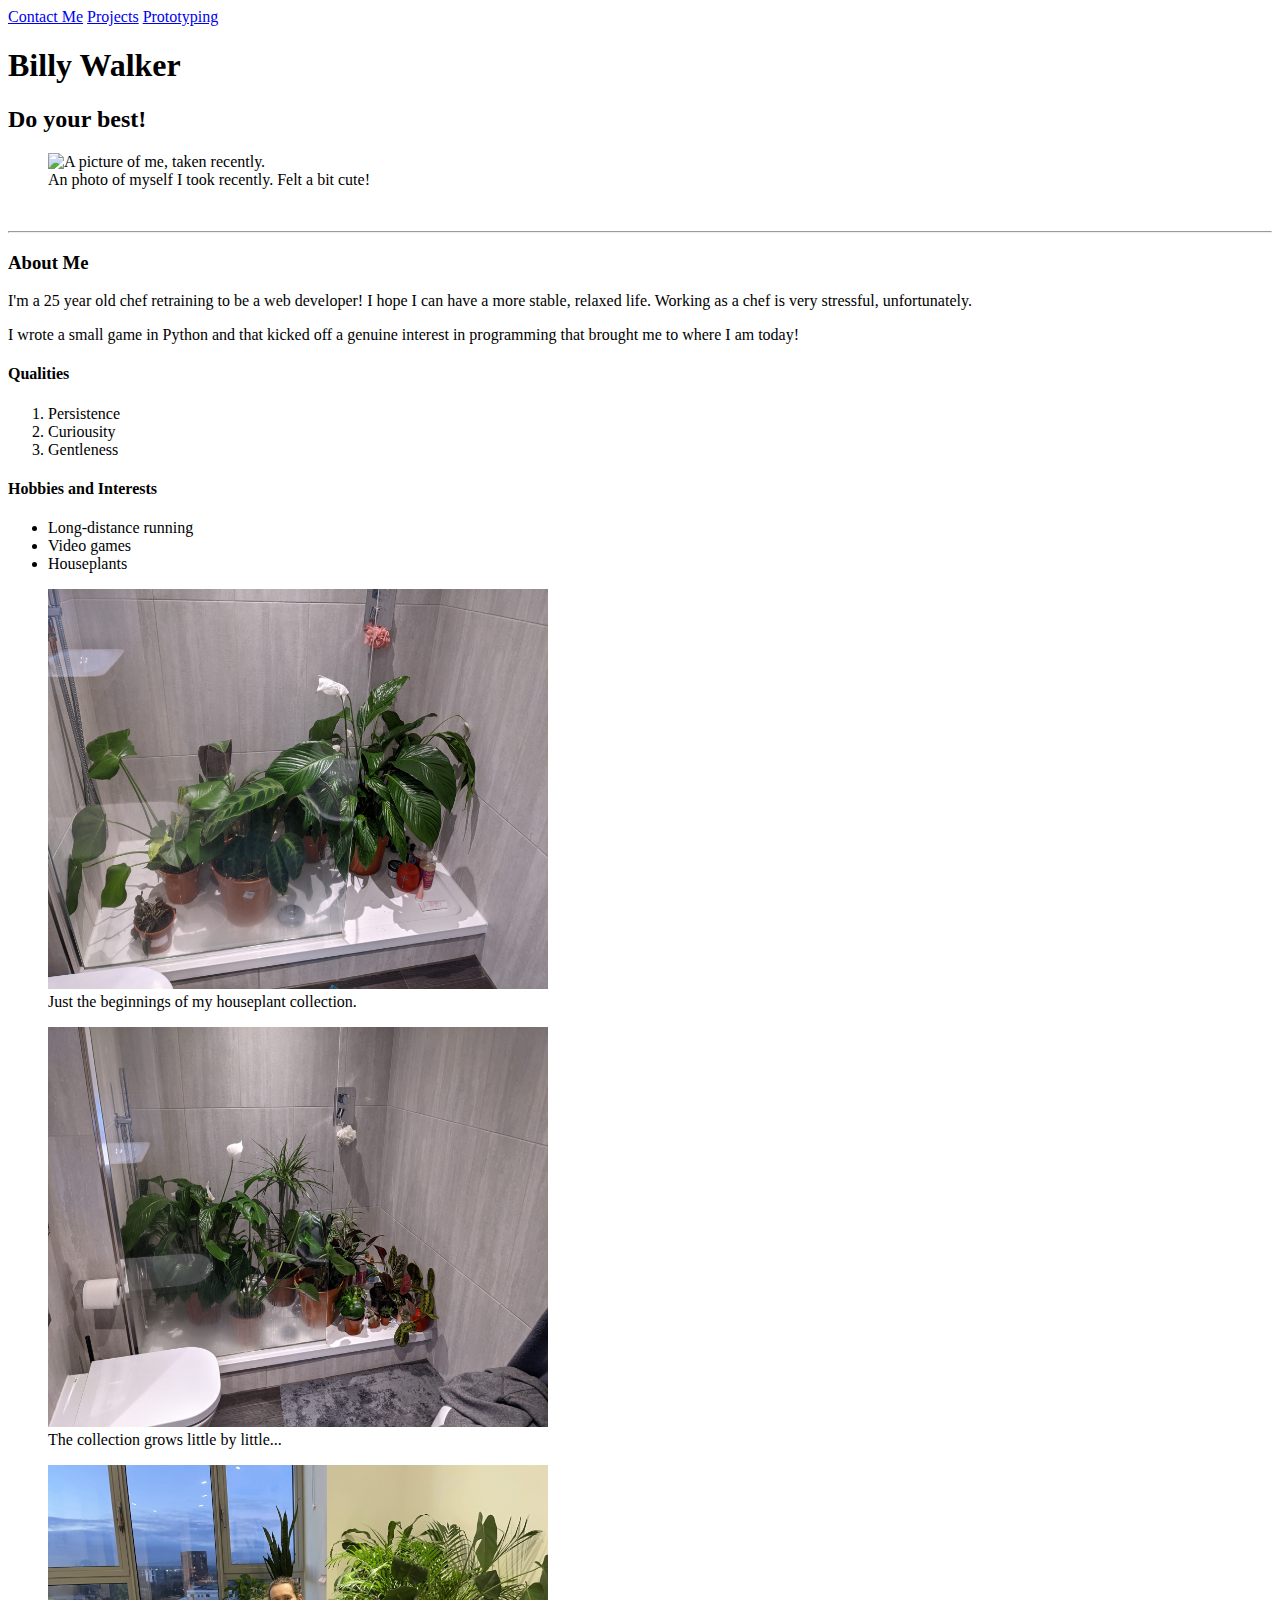
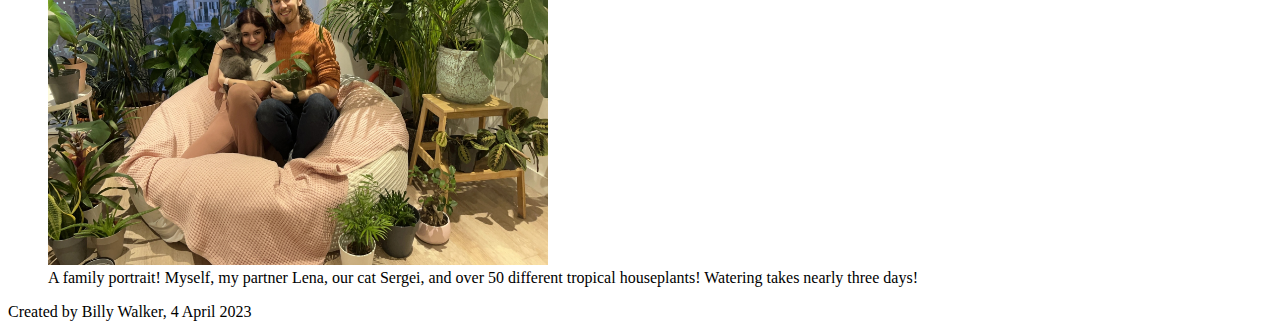
==== index.html @ 2a7f0ca6 "Further prototyping" ====
<!DOCTYPE html>
<html lang="en">
    <!--This is just a basic landing page. Hello there!-->
<head>
    <title>Billy Walker</title>
    <meta charset="UTF-8">
    <meta name="description" content="Billy Walker's portfolio page">
    <meta name="keywords" content="Web Developer, JavaScript, HTML, CSS">
    <meta name="author" content="Billy Walker">
    <meta name="viewport" content="width=device-width, intial-scale=1.0">
    <!--Comment for myself, really. This last line should be included on every site
    for readability across all devices. Basically, this adjusts the viewport
    to match whatever screen size the browser encounters.-->
</head>
<body>
    <header>
        <a href="./pages/contact.html">Contact Me</a>
        <a href="./pages/projects.html">Projects</a>
        <a href="./pages/prototyping.html">Prototyping</a>
        <h1>Billy Walker</h1>
        <h2>Do your best!</h2>
        <figure>
            <img src="./images/me.jpg" alt="A picture of me, taken recently." height="400" width="300">
            <br/>
            <figcaption>
                An photo of myself I took recently. Felt a bit cute!
            </figcaption>
        </figure>
    </header>
    <br />
    <hr />
    <main>
        <h3>About Me</h3>
            <p>I'm a 25 year old chef retraining to be a web developer!
             I hope I can have a more stable, relaxed life. Working as a chef
            is very stressful, unfortunately.</p>
            <p>I wrote a small game in Python and that kicked off a 
            genuine interest in programming that 
            brought me to where I am today!</p>
        <h4>Qualities</h4>
        <ol>
            <li>Persistence</li>
            <li>Curiousity</li>
            <li>Gentleness</li>
        </ol>
        <h4>Hobbies and Interests</h4>
        <ul>
            <li>Long-distance running</li>
            <li>Video games</li>
            <li>Houseplants</li>
        </ul>

        <figure>
            <img src="./images/plants1.jpg" alt="A small collection of houseplants in a shower, ready to be watered" height="400" width="500">
            <br />
            <figcaption>
                Just the beginnings of my houseplant collection.
            </figcaption>
        </figure>

        <figure>
            <img src="./images/plants2.jpg" alt="A larger collection of houseplants in a shower, also ready to be watered" height="400" width="500">
            <br />
            <figcaption>
                The collection grows little by little...
            </figcaption>
        </figure>

        <figure>
            <img src="./images/plants3.jpg" alt="Two people sit in a room, surrounded by dozens of tropical houseplants. A woman holds a cat, a man holds a plant" height="400" width="500">
            <br />
            <figcaption>
                A family portrait! Myself, my partner Lena, our cat Sergei, and over 50 different tropical houseplants! Watering takes nearly three days!
            </figcaption>
        </figure>
    </main>
    <footer>Created by Billy Walker, 4 April 2023</footer>
</body>
</html>
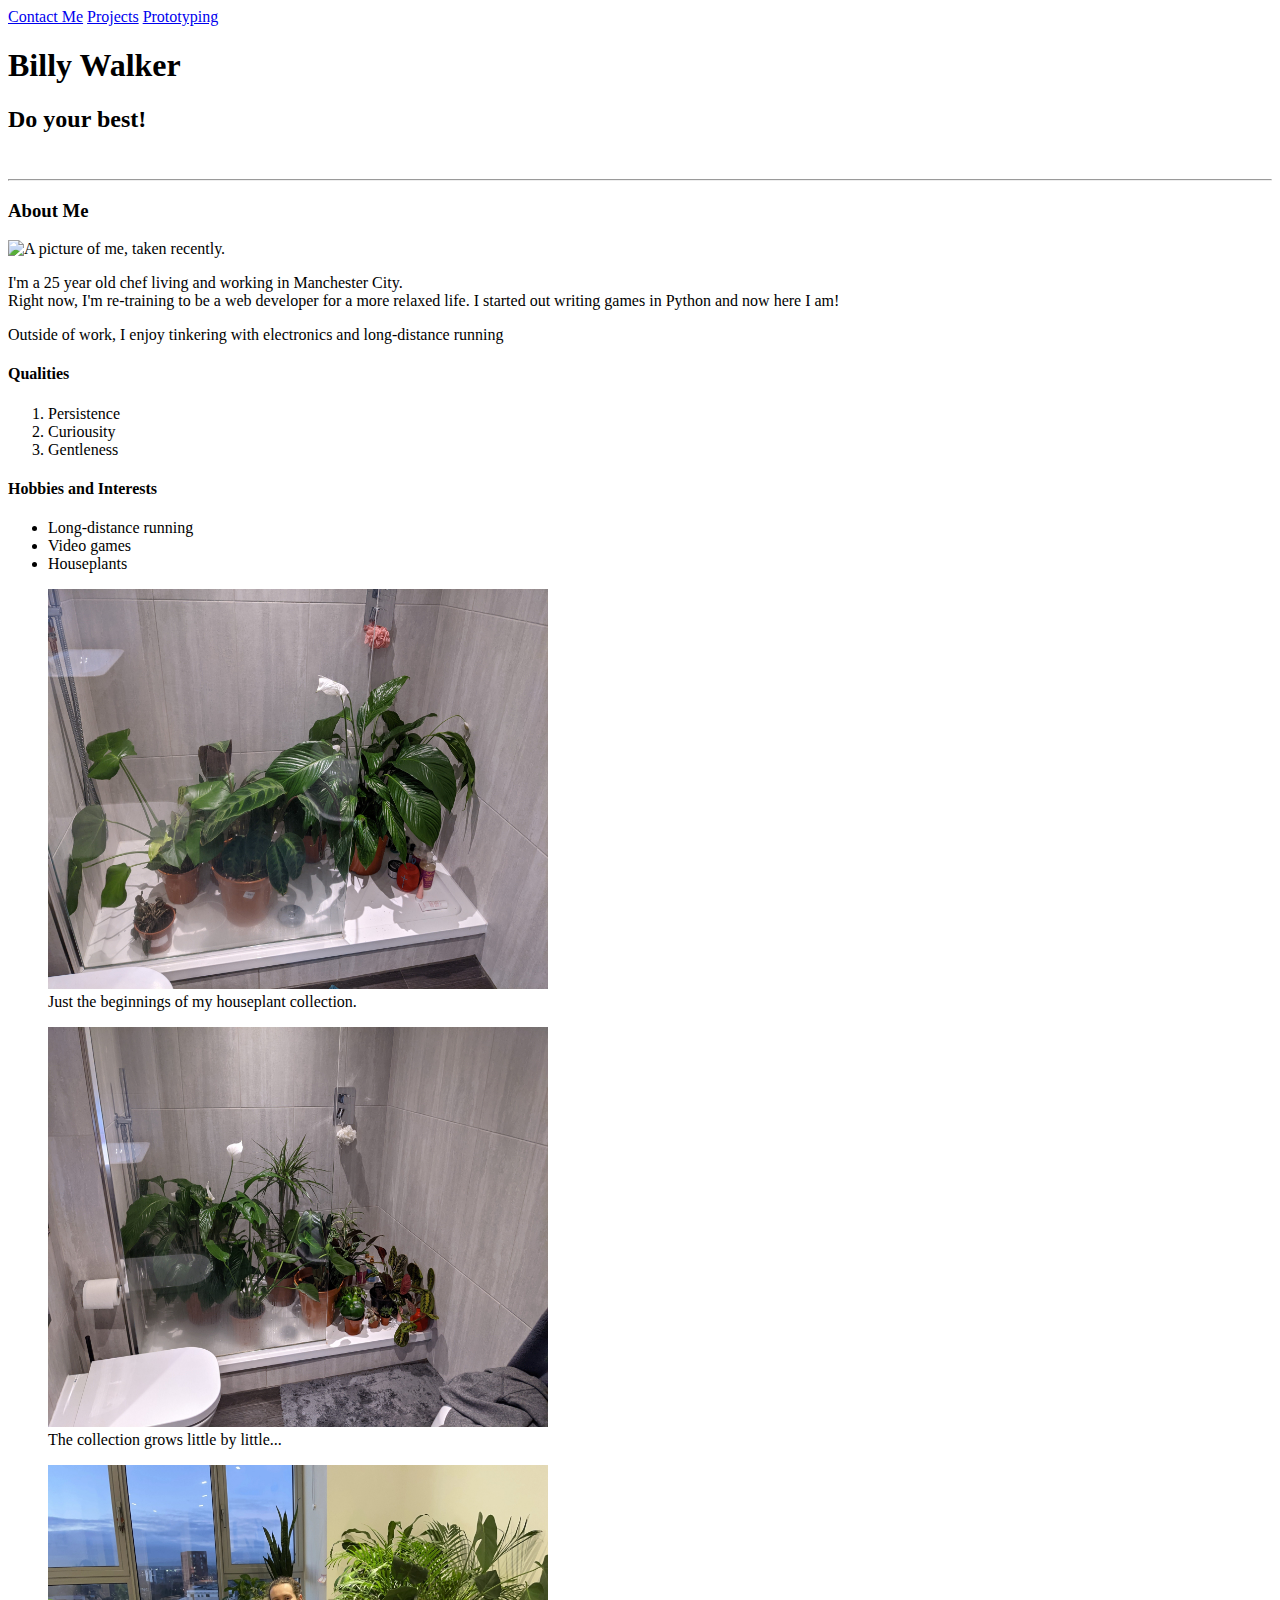
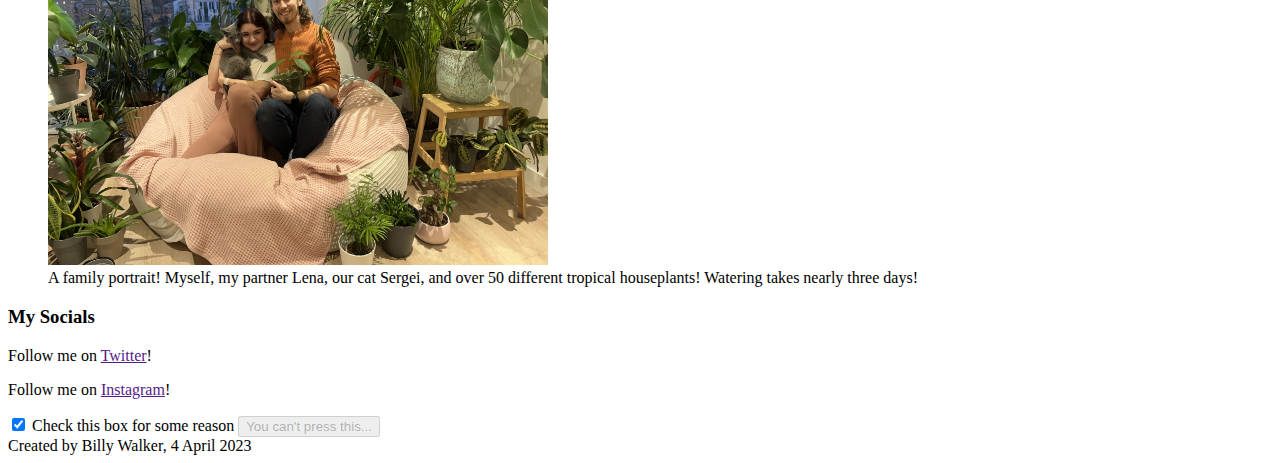
==== commit 203b0ae9: "Returning project to base state" ====
--- a/index.html
+++ b/index.html
@@ -1,6 +1,5 @@
 <!DOCTYPE html>
 <html lang="en">
-    <!--This is just a basic landing page. Hello there!-->
 <head>
     <title>Billy Walker</title>
     <meta charset="UTF-8">
@@ -8,9 +7,7 @@
     <meta name="keywords" content="Web Developer, JavaScript, HTML, CSS">
     <meta name="author" content="Billy Walker">
     <meta name="viewport" content="width=device-width, intial-scale=1.0">
-    <!--Comment for myself, really. This last line should be included on every site
-    for readability across all devices. Basically, this adjusts the viewport
-    to match whatever screen size the browser encounters.-->
+    <link rel="stylesheet" type="text/css" href="styles.css">
 </head>
 <body>
     <header>
@@ -19,25 +16,22 @@
         <a href="./pages/prototyping.html">Prototyping</a>
         <h1>Billy Walker</h1>
         <h2>Do your best!</h2>
-        <figure>
-            <img src="./images/me.jpg" alt="A picture of me, taken recently." height="400" width="300">
-            <br/>
-            <figcaption>
-                An photo of myself I took recently. Felt a bit cute!
-            </figcaption>
-        </figure>
     </header>
     <br />
     <hr />
     <main>
-        <h3>About Me</h3>
-            <p>I'm a 25 year old chef retraining to be a web developer!
-             I hope I can have a more stable, relaxed life. Working as a chef
-            is very stressful, unfortunately.</p>
-            <p>I wrote a small game in Python and that kicked off a 
-            genuine interest in programming that 
-            brought me to where I am today!</p>
-        <h4>Qualities</h4>
+        <div id="about-me">
+            <h3>About Me</h3>
+            <img class="profile-pic" src="./images/me.jpg" alt="A picture of me, taken recently." height="400" width="300">
+            <p>I'm a 25 year old chef living and working in Manchester City.
+            <br>Right now, I'm re-training to be a web developer for a more relaxed life.
+                I started out writing games in Python and now here I am!</p>
+            <div>
+                <p>Outside of work, I enjoy tinkering with electronics and long-distance running</p>
+            </div>
+            
+        </div>
+        <h4 id="Qualities">Qualities</h4>
         <ol>
             <li>Persistence</li>
             <li>Curiousity</li>
@@ -73,6 +67,19 @@
                 A family portrait! Myself, my partner Lena, our cat Sergei, and over 50 different tropical houseplants! Watering takes nearly three days!
             </figcaption>
         </figure>
+        <div id="“socials”">
+            <h3>My Socials</h3>
+            <!-- /* These links are just a demo, so i've left the href blank. */ -->
+            <p>Follow me on <a href="">Twitter</a>!</p>
+            <p>Follow me on <a href="">Instagram</a>!</p>
+            <!-- /* The below are form elements, we will get to those later on so don't worry
+            about these just yet, we just need them for demo purposes */ -->
+            <input type="checkbox" id="box" name="test-checkbox" checked />
+            <label for="test-checkbox">Check this box for some reason</label>
+            <!-- /*The button below is just a demo, so it doesn't do anything, we will add the
+            disabled attribute though, more on that below...*/ -->
+            <button disabled>You can't press this...</button>
+          </div>
     </main>
     <footer>Created by Billy Walker, 4 April 2023</footer>
 </body>
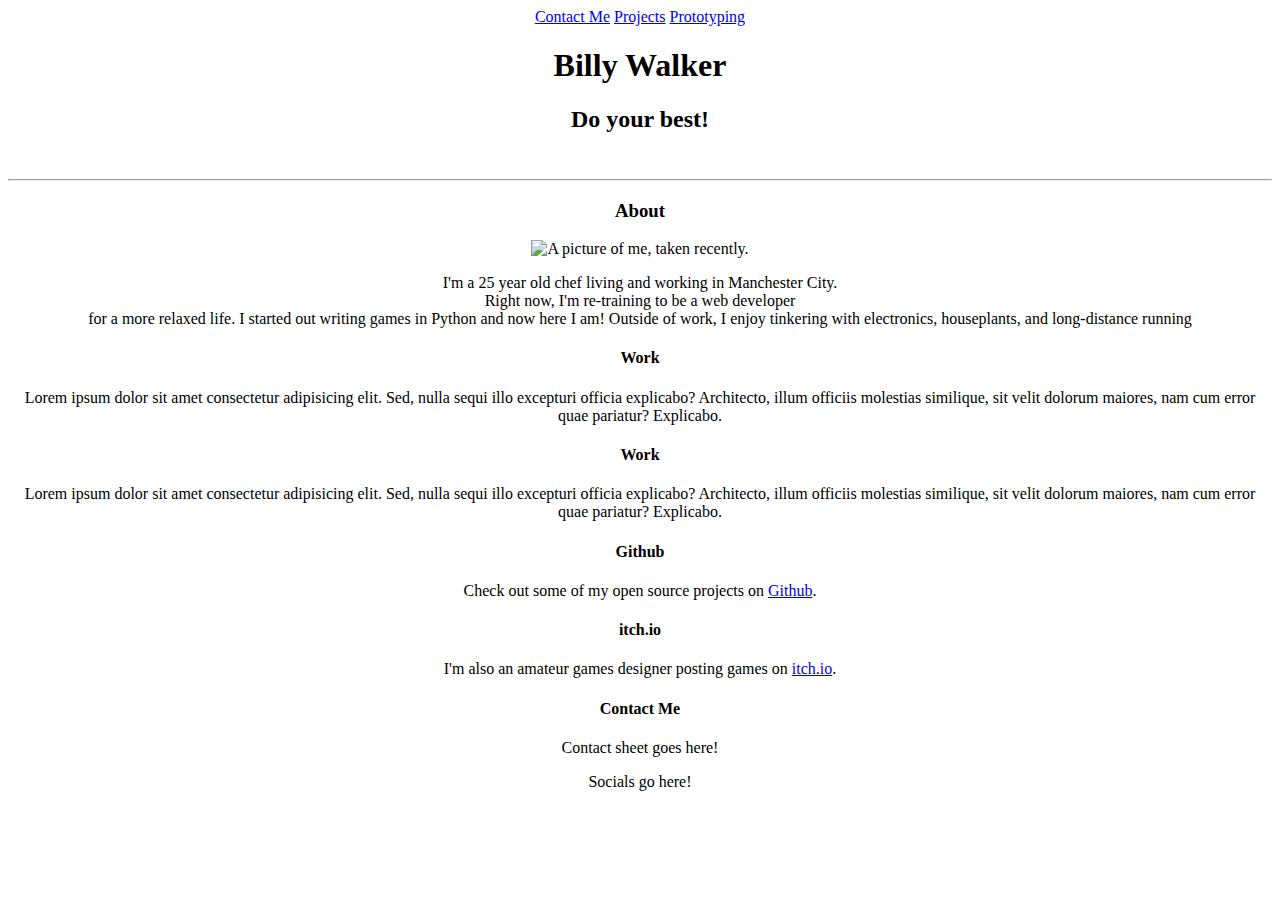
==== commit ee42dc19: "Added basic text and layout" ====
--- a/index.html
+++ b/index.html
@@ -8,12 +8,15 @@
     <meta name="author" content="Billy Walker">
     <meta name="viewport" content="width=device-width, intial-scale=1.0">
     <link rel="stylesheet" type="text/css" href="styles.css">
+    <!--todo: full scale header-->
 </head>
 <body>
+    <!--todo: color palettes-->
     <header>
         <a href="./pages/contact.html">Contact Me</a>
         <a href="./pages/projects.html">Projects</a>
         <a href="./pages/prototyping.html">Prototyping</a>
+        <!--todo: fix these to jump to locations on page. I remember how to do this, don't I?-->
         <h1>Billy Walker</h1>
         <h2>Do your best!</h2>
     </header>
@@ -21,66 +24,27 @@
     <hr />
     <main>
         <div id="about-me">
-            <h3>About Me</h3>
+            <h3>About</h3>
             <img class="profile-pic" src="./images/me.jpg" alt="A picture of me, taken recently." height="400" width="300">
             <p>I'm a 25 year old chef living and working in Manchester City.
-            <br>Right now, I'm re-training to be a web developer for a more relaxed life.
-                I started out writing games in Python and now here I am!</p>
-            <div>
-                <p>Outside of work, I enjoy tinkering with electronics and long-distance running</p>
-            </div>
-            
+            <br>Right now, I'm re-training to be a web developer <br> for a more relaxed life.
+                I started out writing games in Python and now here I am! Outside of work, 
+                I enjoy tinkering with electronics, houseplants, and long-distance running</p>
         </div>
-        <h4 id="Qualities">Qualities</h4>
-        <ol>
-            <li>Persistence</li>
-            <li>Curiousity</li>
-            <li>Gentleness</li>
-        </ol>
-        <h4>Hobbies and Interests</h4>
-        <ul>
-            <li>Long-distance running</li>
-            <li>Video games</li>
-            <li>Houseplants</li>
-        </ul>
-
-        <figure>
-            <img src="./images/plants1.jpg" alt="A small collection of houseplants in a shower, ready to be watered" height="400" width="500">
-            <br />
-            <figcaption>
-                Just the beginnings of my houseplant collection.
-            </figcaption>
-        </figure>
-
-        <figure>
-            <img src="./images/plants2.jpg" alt="A larger collection of houseplants in a shower, also ready to be watered" height="400" width="500">
-            <br />
-            <figcaption>
-                The collection grows little by little...
-            </figcaption>
-        </figure>
-
-        <figure>
-            <img src="./images/plants3.jpg" alt="Two people sit in a room, surrounded by dozens of tropical houseplants. A woman holds a cat, a man holds a plant" height="400" width="500">
-            <br />
-            <figcaption>
-                A family portrait! Myself, my partner Lena, our cat Sergei, and over 50 different tropical houseplants! Watering takes nearly three days!
-            </figcaption>
-        </figure>
-        <div id="“socials”">
-            <h3>My Socials</h3>
-            <!-- /* These links are just a demo, so i've left the href blank. */ -->
-            <p>Follow me on <a href="">Twitter</a>!</p>
-            <p>Follow me on <a href="">Instagram</a>!</p>
-            <!-- /* The below are form elements, we will get to those later on so don't worry
-            about these just yet, we just need them for demo purposes */ -->
-            <input type="checkbox" id="box" name="test-checkbox" checked />
-            <label for="test-checkbox">Check this box for some reason</label>
-            <!-- /*The button below is just a demo, so it doesn't do anything, we will add the
-            disabled attribute though, more on that below...*/ -->
-            <button disabled>You can't press this...</button>
-          </div>
+        <h4>Work</h4>
+        <p>Lorem ipsum dolor sit amet consectetur adipisicing elit. Sed, nulla sequi illo excepturi officia explicabo? Architecto, illum officiis molestias similique, sit velit dolorum maiores, nam cum error quae pariatur? Explicabo.</p>
+        <h4>Work</h4>
+        <p>Lorem ipsum dolor sit amet consectetur adipisicing elit. Sed, nulla sequi illo excepturi officia explicabo? Architecto, illum officiis molestias similique, sit velit dolorum maiores, nam cum error quae pariatur? Explicabo.</p>
+        <h4>Github</h4>
+        <p>Check out some of my open source projects on <a href="https://github.com/Korjubzot">Github</a>.</p>
+        <h4>itch.io</h4>
+        <p>I'm also an amateur games designer posting games on <a href="https://korjubzot.itch.io/">itch.io</a>.</p>
+        <h4>Contact Me</h4>
+        <p>Contact sheet goes here!</p>
+        <!--todo contact sheet-->
     </main>
-    <footer>Created by Billy Walker, 4 April 2023</footer>
+    <footer>Socials go here!</footer>
+    <!--todo socials-->
+    <!-- <footer>Created by Billy Walker, 4 April 2023</footer> -->
 </body>
 </html>--- a/styles.css
+++ b/styles.css
@@ -0,0 +1,3 @@
+* {
+    text-align: center;
+}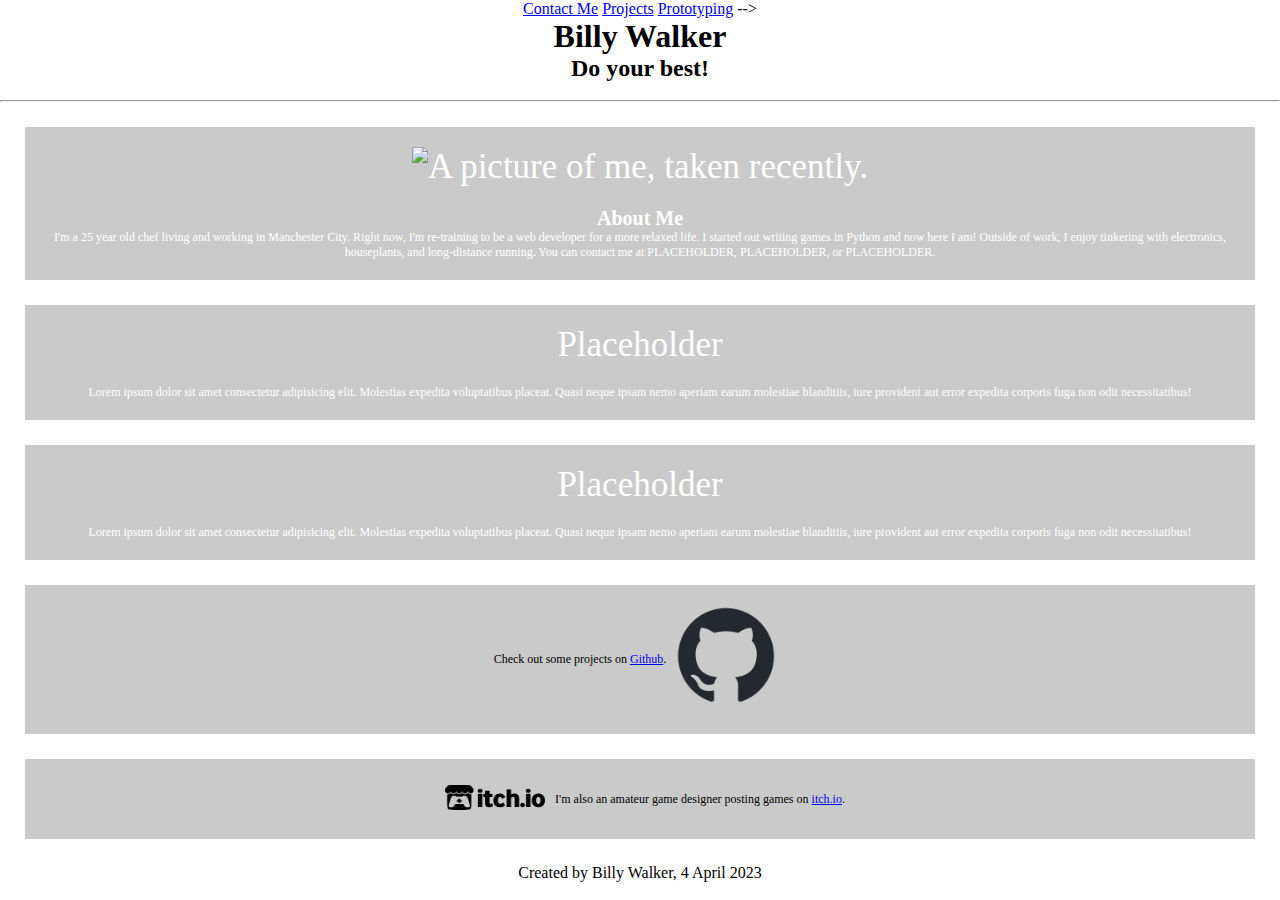
==== commit 29aee312: "Updated stylesheet and Flexbox for mobile layout" ====
--- a/index.html
+++ b/index.html
@@ -11,40 +11,67 @@
     <!--todo: full scale header-->
 </head>
 <body>
-    <!--todo: color palettes-->
+    <!--todo add color palettes-->
     <header>
         <a href="./pages/contact.html">Contact Me</a>
         <a href="./pages/projects.html">Projects</a>
-        <a href="./pages/prototyping.html">Prototyping</a>
+        <a href="./pages/prototyping.html">Prototyping</a> -->
         <!--todo: fix these to jump to locations on page. I remember how to do this, don't I?-->
         <h1>Billy Walker</h1>
         <h2>Do your best!</h2>
     </header>
     <br />
     <hr />
-    <main>
-        <div id="about-me">
-            <h3>About</h3>
-            <img class="profile-pic" src="./images/me.jpg" alt="A picture of me, taken recently." height="400" width="300">
-            <p>I'm a 25 year old chef living and working in Manchester City.
-            <br>Right now, I'm re-training to be a web developer <br> for a more relaxed life.
-                I started out writing games in Python and now here I am! Outside of work, 
-                I enjoy tinkering with electronics, houseplants, and long-distance running</p>
+        <div class="container1">
+            <div class="items-1 item">
+                <img class="profile-pic" src="./images/me.jpg" alt="A picture of me, taken recently." height="200" width="150">
+            </div>
+            <div class="items-2 item">
+                <h2 class="box-headers">About Me</h2>
+                <p class="box-text">
+                    I'm a 25 year old chef living and working in Manchester City.
+                    Right now, I'm re-training to be a web developer for a more relaxed life.
+                    I started out writing games in Python and now here I am! Outside of work, 
+                    I enjoy tinkering with electronics, houseplants, and long-distance running.
+                    You can contact me at PLACEHOLDER, PLACEHOLDER, or PLACEHOLDER.
+                </p>
+            </div>
         </div>
-        <h4>Work</h4>
-        <p>Lorem ipsum dolor sit amet consectetur adipisicing elit. Sed, nulla sequi illo excepturi officia explicabo? Architecto, illum officiis molestias similique, sit velit dolorum maiores, nam cum error quae pariatur? Explicabo.</p>
-        <h4>Work</h4>
-        <p>Lorem ipsum dolor sit amet consectetur adipisicing elit. Sed, nulla sequi illo excepturi officia explicabo? Architecto, illum officiis molestias similique, sit velit dolorum maiores, nam cum error quae pariatur? Explicabo.</p>
-        <h4>Github</h4>
-        <p>Check out some of my open source projects on <a href="https://github.com/Korjubzot">Github</a>.</p>
-        <h4>itch.io</h4>
-        <p>I'm also an amateur games designer posting games on <a href="https://korjubzot.itch.io/">itch.io</a>.</p>
-        <h4>Contact Me</h4>
-        <p>Contact sheet goes here!</p>
+
+        <div class="container1">
+            <div class="items-1 item">Placeholder</div>
+            <div class="items-2 item">
+                <p class="box-text">Lorem ipsum dolor sit amet consectetur adipisicing elit. Molestias expedita voluptatibus placeat. Quasi neque ipsam nemo aperiam earum molestiae blanditiis, iure provident aut error expedita corporis fuga non odit necessitatibus!</p>      
+                </div>
+        </div>
+
+        <div class="container1">
+            <div class="items-1 item">Placeholder</div>
+            <div class="items-2 item">
+                <p class="box-text">Lorem ipsum dolor sit amet consectetur adipisicing elit. Molestias expedita voluptatibus placeat. Quasi neque ipsam nemo aperiam earum molestiae blanditiis, iure provident aut error expedita corporis fuga non odit necessitatibus!</p>      
+                </div>
+        </div>
+
+        <div class="container2">
+            <div class="box-text">
+                <p>Check out some projects on <a href="https://github.com/Korjubzot">Github</a>.</p>
+            </div>
+            <div class="items-2 item">
+                <img src="./images/github-mark.png" alt="The Github Invertocat logo." height="100" width="100">
+            </div>
+        </div>
+
+        <div class="container2">
+            <div class="items-1 item">
+                <img src="./images/itchio-logo-black.png" alt="itch.io logo." height="25" width="100">
+            </div>
+            <div class="box-text">
+                <p>I'm also an amateur game designer posting games on <a href="https://korjubzot.itch.io/">itch.io</a>.</p>
+            </div>
+        </div>        
+
         <!--todo contact sheet-->
-    </main>
-    <footer>Socials go here!</footer>
     <!--todo socials-->
-    <!-- <footer>Created by Billy Walker, 4 April 2023</footer> -->
+    <footer>Created by Billy Walker, 4 April 2023</footer>
 </body>
 </html>--- a/styles.css
+++ b/styles.css
@@ -1,3 +1,52 @@
 * {
+    margin: 0;
+    padding: 0;
+    box-sizing: border-box;
     text-align: center;
-}+}
+
+h1 {
+    text-align: center;
+}
+
+h2 {
+    text-align: center;
+}
+
+.box-headers {
+    font-size: 20px;
+}
+
+.box-text {
+    font-size: 12px;
+}
+
+.container1{
+    background-color: #cacaca;
+    padding: 10px;
+    margin: 25px;
+    display: flex;
+    flex-direction: column;
+    justify-content: center;
+    align-items: center;
+}
+
+.container2{
+    background-color: #cacaca;
+    padding: 10px;
+    margin: 25px;
+    display: flex;
+    flex-direction: row;
+    justify-content: center;
+    align-items: center;
+}
+
+.item {
+    /* background-color: #ff0037; */
+    color:#fff;
+    font-size: 35px;
+    /* padding: 20px; */
+    margin: 10px;
+}
+
+/* todo desktop site */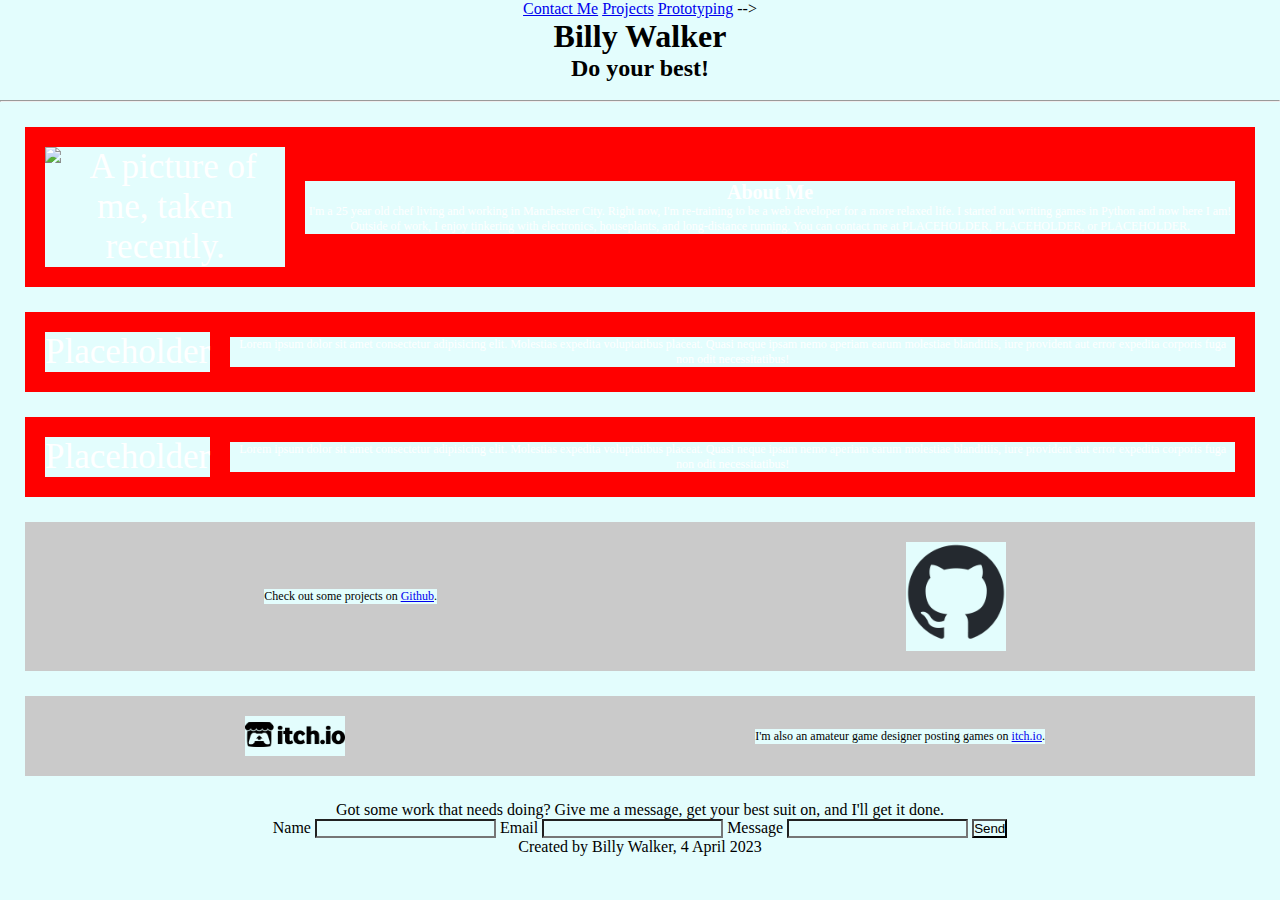
==== commit d13fb428: "Added basic contact sheet" ====
--- a/index.html
+++ b/index.html
@@ -70,7 +70,19 @@
             </div>
         </div>        
 
-        <!--todo contact sheet-->
+        <!--todo contact sheet--> 
+        <div>
+            <p>Got some work that needs doing? Give me a message, get your best suit on, and I'll get it done.</p>
+            <form id="contactSheet">
+                <label id="nameBar" for="name" >Name</label>
+                <input type="text" name="name" maxlength="40">
+                <label id="emailBar" for="email">Email</label>
+                <input type="text" name="email">
+                <label for="content">Message</label>
+                <input id="contentBar" type="text" name="content">
+                <button type="submit">Send</button>
+            </form>
+        </div>
     <!--todo socials-->
     <footer>Created by Billy Walker, 4 April 2023</footer>
 </body>
--- a/styles.css
+++ b/styles.css
@@ -3,6 +3,7 @@
     padding: 0;
     box-sizing: border-box;
     text-align: center;
+    background-color: #E3FDFD;
 }
 
 h1 {
@@ -22,7 +23,7 @@
 }
 
 .container1{
-    background-color: #cacaca;
+    background-color: #A6E3E9;
     padding: 10px;
     margin: 25px;
     display: flex;
@@ -41,12 +42,52 @@
     align-items: center;
 }
 
+/* .contactSheet{
+    background-color: #cacaca;
+    padding: 10px;
+    margin: 25px;
+    display: flex;
+    flex-direction: column-reverse;
+    justify-content: center;
+    align-items: center;
+} */
+
 .item {
-    /* background-color: #ff0037; */
-    color:#fff;
+    /* background-color: #263A29; */
+    /* color:#fff; */
     font-size: 35px;
     /* padding: 20px; */
     margin: 10px;
 }
 
-/* todo desktop site */+/* desktop site */
+
+@media screen and (min-width: 768px) {
+    .container1{
+        background-color: #ff0000;
+        padding: 10px;
+        margin: 25px;
+        display: flex;
+        flex-direction: row;
+        justify-content: center;
+        align-items: center;
+    }
+
+    .container2{
+        background-color: #cacaca;
+        padding: 10px;
+        margin: 25px;
+        display: flex;
+        flex-direction: row;
+        justify-content: space-around;
+        align-items: center;
+    }
+    
+    .item {
+        /* background-color: #ff0037; */
+        color:#fff;
+        font-size: 35px;
+        /* padding: 20px; */
+        margin: 10px;
+    }
+}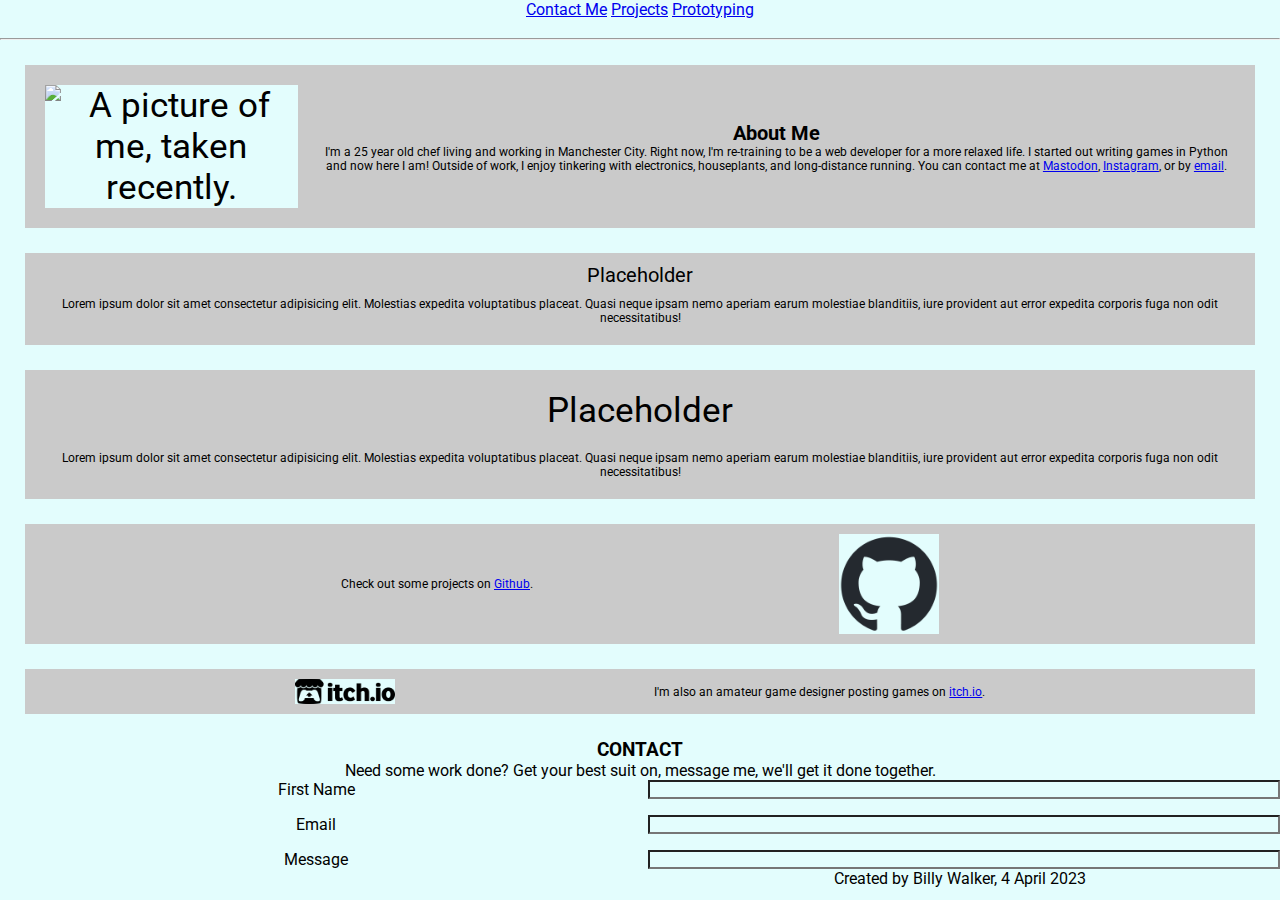
==== commit 1c0b774c: "Updated styling and layout" ====
--- a/index.html
+++ b/index.html
@@ -8,6 +8,10 @@
     <meta name="author" content="Billy Walker">
     <meta name="viewport" content="width=device-width, intial-scale=1.0">
     <link rel="stylesheet" type="text/css" href="styles.css">
+    <script src="https://kit.fontawesome.com/b9e23dda78.js" crossorigin="anonymous"></script>
+    <link rel="preconnect" href="https://fonts.googleapis.com">
+    <link rel="preconnect" href="https://fonts.gstatic.com" crossorigin>
+    <link href="https://fonts.googleapis.com/css2?family=Roboto&display=swap" rel="stylesheet">
     <!--todo: full scale header-->
 </head>
 <body>
@@ -15,14 +19,12 @@
     <header>
         <a href="./pages/contact.html">Contact Me</a>
         <a href="./pages/projects.html">Projects</a>
-        <a href="./pages/prototyping.html">Prototyping</a> -->
-        <!--todo: fix these to jump to locations on page. I remember how to do this, don't I?-->
-        <h1>Billy Walker</h1>
-        <h2>Do your best!</h2>
+        <a href="./pages/prototyping.html">Prototyping</a>
+        <!-- todo: fix these to jump to locations on page. I remember how to do this, don't I? -->
     </header>
     <br />
     <hr />
-        <div class="container1">
+        <div class="container2">
             <div class="items-1 item">
                 <img class="profile-pic" src="./images/me.jpg" alt="A picture of me, taken recently." height="200" width="150">
             </div>
@@ -33,13 +35,13 @@
                     Right now, I'm re-training to be a web developer for a more relaxed life.
                     I started out writing games in Python and now here I am! Outside of work, 
                     I enjoy tinkering with electronics, houseplants, and long-distance running.
-                    You can contact me at PLACEHOLDER, PLACEHOLDER, or PLACEHOLDER.
+                    You can contact me at <a class="box-text" href="mastodon.com">Mastodon</a>, <a class="box-text" href="instagram.com">Instagram</a>, or by <a class="box-text" href="mailto:korjubzot@gmail.com">email</a>.
                 </p>
             </div>
         </div>
 
         <div class="container1">
-            <div class="items-1 item">Placeholder</div>
+            <div class="box-headers">Placeholder</div>
             <div class="items-2 item">
                 <p class="box-text">Lorem ipsum dolor sit amet consectetur adipisicing elit. Molestias expedita voluptatibus placeat. Quasi neque ipsam nemo aperiam earum molestiae blanditiis, iure provident aut error expedita corporis fuga non odit necessitatibus!</p>      
                 </div>
@@ -53,37 +55,42 @@
         </div>
 
         <div class="container2">
-            <div class="box-text">
-                <p>Check out some projects on <a href="https://github.com/Korjubzot">Github</a>.</p>
-            </div>
-            <div class="items-2 item">
+                <p class="box-text">Check out some projects on <a class="box-text" href="https://github.com/Korjubzot">Github</a>.</p>
                 <img src="./images/github-mark.png" alt="The Github Invertocat logo." height="100" width="100">
-            </div>
         </div>
 
         <div class="container2">
-            <div class="items-1 item">
-                <img src="./images/itchio-logo-black.png" alt="itch.io logo." height="25" width="100">
-            </div>
-            <div class="box-text">
-                <p>I'm also an amateur game designer posting games on <a href="https://korjubzot.itch.io/">itch.io</a>.</p>
-            </div>
+                <img style="color: #cacaca;" src="./images/itchio-logo-black.png" alt="itch.io logo." height="25" width="100">
+                <p class="box-text">I'm also an amateur game designer posting games on <a class="box-text" href="https://korjubzot.itch.io/">itch.io</a>.</p>
         </div>        
 
-        <!--todo contact sheet--> 
-        <div>
-            <p>Got some work that needs doing? Give me a message, get your best suit on, and I'll get it done.</p>
-            <form id="contactSheet">
-                <label id="nameBar" for="name" >Name</label>
-                <input type="text" name="name" maxlength="40">
-                <label id="emailBar" for="email">Email</label>
-                <input type="text" name="email">
-                <label for="content">Message</label>
-                <input id="contentBar" type="text" name="content">
-                <button type="submit">Send</button>
+        <!--todo improve contact sheet--> 
+    <div class="contactContainer">
+        <div class="Contacts">
+            <h3>CONTACT</h3>
+            <p>Need some work done? Get your best suit on, message me, we'll get it done together.</p>
+        </div>
+        <div class="contactForm">
+            <form>
+                <label for="firstName" class="first-name">First Name</label>
+                <input id="firstName" type="text">
+                <label for="email" class="email">Email</label>
+                <input id="email" type="text">
+                <label for="message" class="message">Message</label>
+                <input id="message" type="text">
+                <!-- more inputs -->
             </form>
         </div>
+    </div>
     <!--todo socials-->
-    <footer>Created by Billy Walker, 4 April 2023</footer>
+    <footer>
+        <span id="footer">
+            <p>Created by Billy Walker, 4 April 2023</p>
+            <i class="fa-brands fa-instagram"></i>
+            <i class="fa-solid fa-envelope"></i>
+            <i class="fa-brands fa-github"></i>
+            <i class="fa-brands fa-mastodon"></i>
+        </span>
+    </footer>
 </body>
 </html>--- a/styles.css
+++ b/styles.css
@@ -4,14 +4,7 @@
     box-sizing: border-box;
     text-align: center;
     background-color: #E3FDFD;
-}
-
-h1 {
-    text-align: center;
-}
-
-h2 {
-    text-align: center;
+    font-family: 'Roboto', sans-serif;
 }
 
 .box-headers {
@@ -23,12 +16,12 @@
 }
 
 .container1{
-    background-color: #A6E3E9;
+    background-color: #cacaca;
     padding: 10px;
     margin: 25px;
     display: flex;
     flex-direction: column;
-    justify-content: center;
+    justify-content: space-evenly;
     align-items: center;
 }
 
@@ -38,31 +31,78 @@
     margin: 25px;
     display: flex;
     flex-direction: row;
-    justify-content: center;
+    justify-content: space-evenly;
     align-items: center;
 }
 
-/* .contactSheet{
+.item {
     background-color: #cacaca;
-    padding: 10px;
-    margin: 25px;
-    display: flex;
-    flex-direction: column-reverse;
-    justify-content: center;
-    align-items: center;
-} */
-
-.item {
-    /* background-color: #263A29; */
     /* color:#fff; */
     font-size: 35px;
     /* padding: 20px; */
     margin: 10px;
 }
 
+.box-text {
+    background-color: #cacaca;
+}
+
+.box-headers {
+    background-color: #cacaca;
+}
+
+.wrapper {
+    display: grid;
+    grid-template-columns: 1fr 2fr;
+}
+
+form {
+    display: grid;
+    grid-template-columns: 1fr 1fr;
+    grid-gap: 16px;
+}
+
+label {
+    grid-column: 1 / 2;
+}
+
+input,
+button {
+    grid-column: 2 / 3;
+}
+
+#nameBar {
+    grid-column-start: 1;
+}
+
+#emailBar {
+    grid-column-start: 2;
+}
+
+
+
+.headerContainer {
+    display: flex;
+    justify-content: end;
+}
+
+#footer {
+    display: grid;
+    grid-template-columns: 1fr 1fr;
+    grid-template-rows: 1fr;
+}
+
+.fa-brands {
+    grid-row-start: 2;
+}
+
+.fa-solid {
+    grid-row-start: 1;
+}
+
 /* desktop site */
 
-@media screen and (min-width: 768px) {
+/* @media screen and (min-width: 768px) {
     .container1{
         background-color: #ff0000;
         padding: 10px;
@@ -84,10 +124,10 @@
     }
     
     .item {
-        /* background-color: #ff0037; */
+        background-color: #ff0037;
         color:#fff;
         font-size: 35px;
-        /* padding: 20px; */
+        padding: 20px;
         margin: 10px;
     }
-}+} */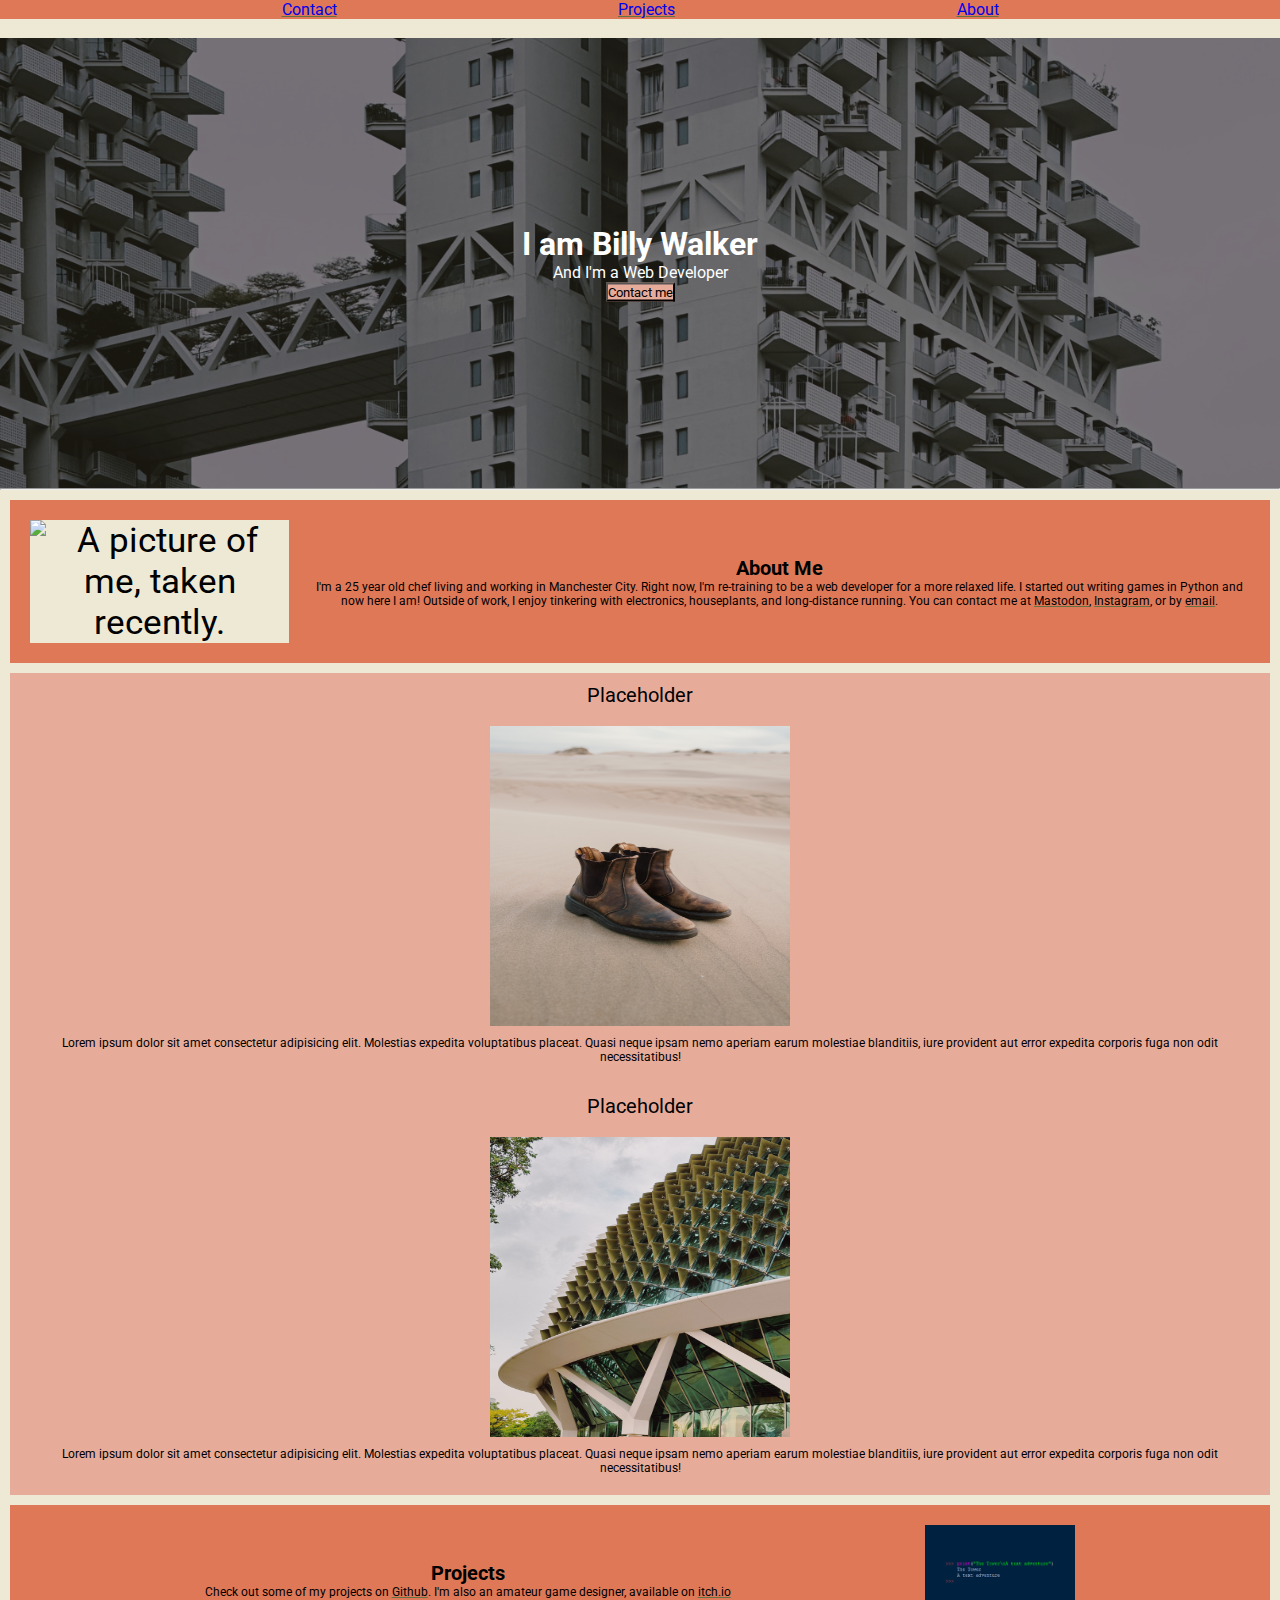
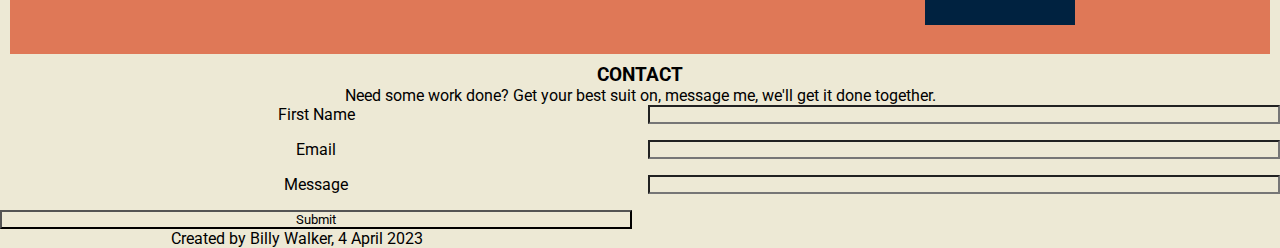
==== commit d8a9e0cb: "Approaching final design" ====
--- a/index.html
+++ b/index.html
@@ -17,57 +17,73 @@
 <body>
     <!--todo add color palettes-->
     <header>
-        <a href="./pages/contact.html">Contact Me</a>
-        <a href="./pages/projects.html">Projects</a>
-        <a href="./pages/prototyping.html">Prototyping</a>
-        <!-- todo: fix these to jump to locations on page. I remember how to do this, don't I? -->
+        <a class="header-links" href="#CONTACTME">Contact</a>
+        <a class="header-links" href="#PROJECTS">Projects</a>
+        <a class="header-links" href="#ABOUT">About</a>
     </header>
     <br />
+
+    <div class="hero-image">
+        <div class="hero-text">
+          <h1 class="hero-text-background">I am Billy Walker</h1>
+          <p class="hero-text-background">And I'm a Web Developer</p>
+          <button style="background-color: #E7AB9A;" onclick="document.location='#CONTACTME'">Contact me</button>
+        </div>
+      </div>
+
+
     <hr />
         <div class="container2">
             <div class="items-1 item">
                 <img class="profile-pic" src="./images/me.jpg" alt="A picture of me, taken recently." height="200" width="150">
             </div>
             <div class="items-2 item">
-                <h2 class="box-headers">About Me</h2>
-                <p class="box-text">
+                <h2 id="ABOUT" class="box-headers-2">About Me</h2>
+                <p class="box-text-2">
                     I'm a 25 year old chef living and working in Manchester City.
                     Right now, I'm re-training to be a web developer for a more relaxed life.
                     I started out writing games in Python and now here I am! Outside of work, 
                     I enjoy tinkering with electronics, houseplants, and long-distance running.
-                    You can contact me at <a class="box-text" href="mastodon.com">Mastodon</a>, <a class="box-text" href="instagram.com">Instagram</a>, or by <a class="box-text" href="mailto:korjubzot@gmail.com">email</a>.
+                    You can contact me at <a class="box-text-2" href="https://mastodon.social/@korjubzot">Mastodon</a>, <a class="box-text-2" href="https://www.instagram.com/korjubzot">Instagram</a>, or by <a class="box-text-2" href="mailto:korjubzot@gmail.com">email</a>.
                 </p>
             </div>
         </div>
 
         <div class="container1">
             <div class="box-headers">Placeholder</div>
+            <br>
+            <img src="./images/josh-hild-B-KNSrFgmA0-unsplash.jpg" height="300" width="300">
             <div class="items-2 item">
                 <p class="box-text">Lorem ipsum dolor sit amet consectetur adipisicing elit. Molestias expedita voluptatibus placeat. Quasi neque ipsam nemo aperiam earum molestiae blanditiis, iure provident aut error expedita corporis fuga non odit necessitatibus!</p>      
                 </div>
         </div>
 
         <div class="container1">
-            <div class="items-1 item">Placeholder</div>
+            <div class="box-headers">Placeholder</div>
+            <br>
+            <img src="./images/yana-marudova-4HUVNVIozbY-unsplash.jpg" height="300" width="300">
             <div class="items-2 item">
                 <p class="box-text">Lorem ipsum dolor sit amet consectetur adipisicing elit. Molestias expedita voluptatibus placeat. Quasi neque ipsam nemo aperiam earum molestiae blanditiis, iure provident aut error expedita corporis fuga non odit necessitatibus!</p>      
                 </div>
         </div>
 
         <div class="container2">
-                <p class="box-text">Check out some projects on <a class="box-text" href="https://github.com/Korjubzot">Github</a>.</p>
-                <img src="./images/github-mark.png" alt="The Github Invertocat logo." height="100" width="100">
+            <div class="items-2 item">
+                <h2 id="PROJECTS" class="box-headers-2">Projects</h2>
+                <p class="box-text-2">
+                    Check out some of my projects on <a class="box-text-2" href="https://github.com/Korjubzot">Github</a>. I'm also an
+                    amateur game designer, available on <a class="box-text-2" href="https://itch.io/Korjubzot">itch.io</a>
+                </p>
+            </div>
+            <div class="items-1 item">
+                <img class="profile-pic" src="./images/gxXgi2.png" alt="A screenshot of one of my games" height="100" width="150">
+            </div>
         </div>
-
-        <div class="container2">
-                <img style="color: #cacaca;" src="./images/itchio-logo-black.png" alt="itch.io logo." height="25" width="100">
-                <p class="box-text">I'm also an amateur game designer posting games on <a class="box-text" href="https://korjubzot.itch.io/">itch.io</a>.</p>
-        </div>        
 
         <!--todo improve contact sheet--> 
     <div class="contactContainer">
         <div class="Contacts">
-            <h3>CONTACT</h3>
+            <h3 id="CONTACTME">CONTACT</h3>
             <p>Need some work done? Get your best suit on, message me, we'll get it done together.</p>
         </div>
         <div class="contactForm">
@@ -78,19 +94,20 @@
                 <input id="email" type="text">
                 <label for="message" class="message">Message</label>
                 <input id="message" type="text">
+                <button>Submit</button>
                 <!-- more inputs -->
             </form>
         </div>
     </div>
     <!--todo socials-->
     <footer>
-        <span id="footer">
-            <p>Created by Billy Walker, 4 April 2023</p>
-            <i class="fa-brands fa-instagram"></i>
-            <i class="fa-solid fa-envelope"></i>
-            <i class="fa-brands fa-github"></i>
-            <i class="fa-brands fa-mastodon"></i>
-        </span>
+        <div class="footer">
+            <p class="footer">Created by Billy Walker, 4 April 2023</p>
+            <a href="https://www.instagram.com/korjubzot" class="fa-brands fa-instagram"></a>
+            <a href="mailto:korjubzot@gmail.com" class="fa-solid fa-envelope"></a>
+            <a href="https://github.com/Korjubzot" class="fa-brands fa-github"></a>
+            <a href="https://mastodon.social/@korjubzot" class="fa-brands fa-mastodon"></a>
+        </div>
     </footer>
 </body>
 </html>--- a/styles.css
+++ b/styles.css
@@ -3,22 +3,65 @@
     padding: 0;
     box-sizing: border-box;
     text-align: center;
-    background-color: #E3FDFD;
+    text-decoration-color: #617143;
+    background-color: #EDE9D5;
     font-family: 'Roboto', sans-serif;
 }
 
-.box-headers {
-    font-size: 20px;
+/* Hero banner starts */
+
+body, html {
+    height: 100%;
 }
 
-.box-text {
-    font-size: 12px;
+/* The hero image */
+.hero-image {
+  /* Use "linear-gradient" to add a darken background effect to the image (photographer.jpg). This will make the text easier to read */
+  background-image: linear-gradient(rgba(0, 0, 0, 0.5), rgba(0, 0, 0, 0.5)), url("./images/yana-marudova-Xr5bqh8fjbE-unsplash.jpg");
+
+  /* Set a specific height */
+  height: 50%;
+
+  /* Position and center the image to scale nicely on all screens */
+  background-position: center;
+  background-repeat: no-repeat;
+  background-size: cover;
+  position: relative;
+}
+
+/* Place text in the middle of the image */
+.hero-text {
+  text-align: center;
+  position: absolute;
+  top: 50%;
+  left: 50%;
+  transform: translate(-50%, -50%);
+  color: #ffffff;
+  background-color: #61714300;
+}
+
+.hero-text-background {
+    background-color: #61714300;
+}
+
+/* Hero banner ends. */
+
+header {
+    display: flex;
+    background-color: #DF7857;
+    justify-content: space-evenly;
+
+}
+
+.header-links {
+    background-color: #DF7857;
 }
 
 .container1{
-    background-color: #cacaca;
+    background-color: #E7AB9A;
     padding: 10px;
-    margin: 25px;
+    margin-left: 10px;
+    margin-right: 10px;
     display: flex;
     flex-direction: column;
     justify-content: space-evenly;
@@ -26,9 +69,9 @@
 }
 
 .container2{
-    background-color: #cacaca;
+    background-color: #DF7857;
     padding: 10px;
-    margin: 25px;
+    margin: 10px;
     display: flex;
     flex-direction: row;
     justify-content: space-evenly;
@@ -36,7 +79,7 @@
 }
 
 .item {
-    background-color: #cacaca;
+    background-color: #DF7857;
     /* color:#fff; */
     font-size: 35px;
     /* padding: 20px; */
@@ -44,16 +87,29 @@
 }
 
 .box-text {
-    background-color: #cacaca;
+    background-color: #E7AB9A;
+    color: black;
+    font-size: 12px;
+
+}
+
+.box-text-2 {
+    background-color: #DF7857;
+    color: black;
+    font-size: 12px;
+
 }
 
 .box-headers {
-    background-color: #cacaca;
+    background-color: #E7AB9A;
+    color: black;
+    font-size: 20px;
 }
 
-.wrapper {
-    display: grid;
-    grid-template-columns: 1fr 2fr;
+.box-headers-2 {
+    background-color: #DF7857;
+    color: black;
+    font-size: 20px;
 }
 
 form {
@@ -62,42 +118,14 @@
     grid-gap: 16px;
 }
 
-label {
-    grid-column: 1 / 2;
+input {
+    grid-column: 2 / 3;
+
 }
 
-input,
-button {
-    grid-column: 2 / 3;
-}
-
-#nameBar {
-    grid-column-start: 1;
-}
-
-#emailBar {
-    grid-column-start: 2;
-}
-
-
-
-.headerContainer {
+.footer {
     display: flex;
-    justify-content: end;
-}
-
-#footer {
-    display: grid;
-    grid-template-columns: 1fr 1fr;
-    grid-template-rows: 1fr;
-}
-
-.fa-brands {
-    grid-row-start: 2;
-}
-
-.fa-solid {
-    grid-row-start: 1;
+    justify-content: space-evenly;
 }
 
 /* desktop site */
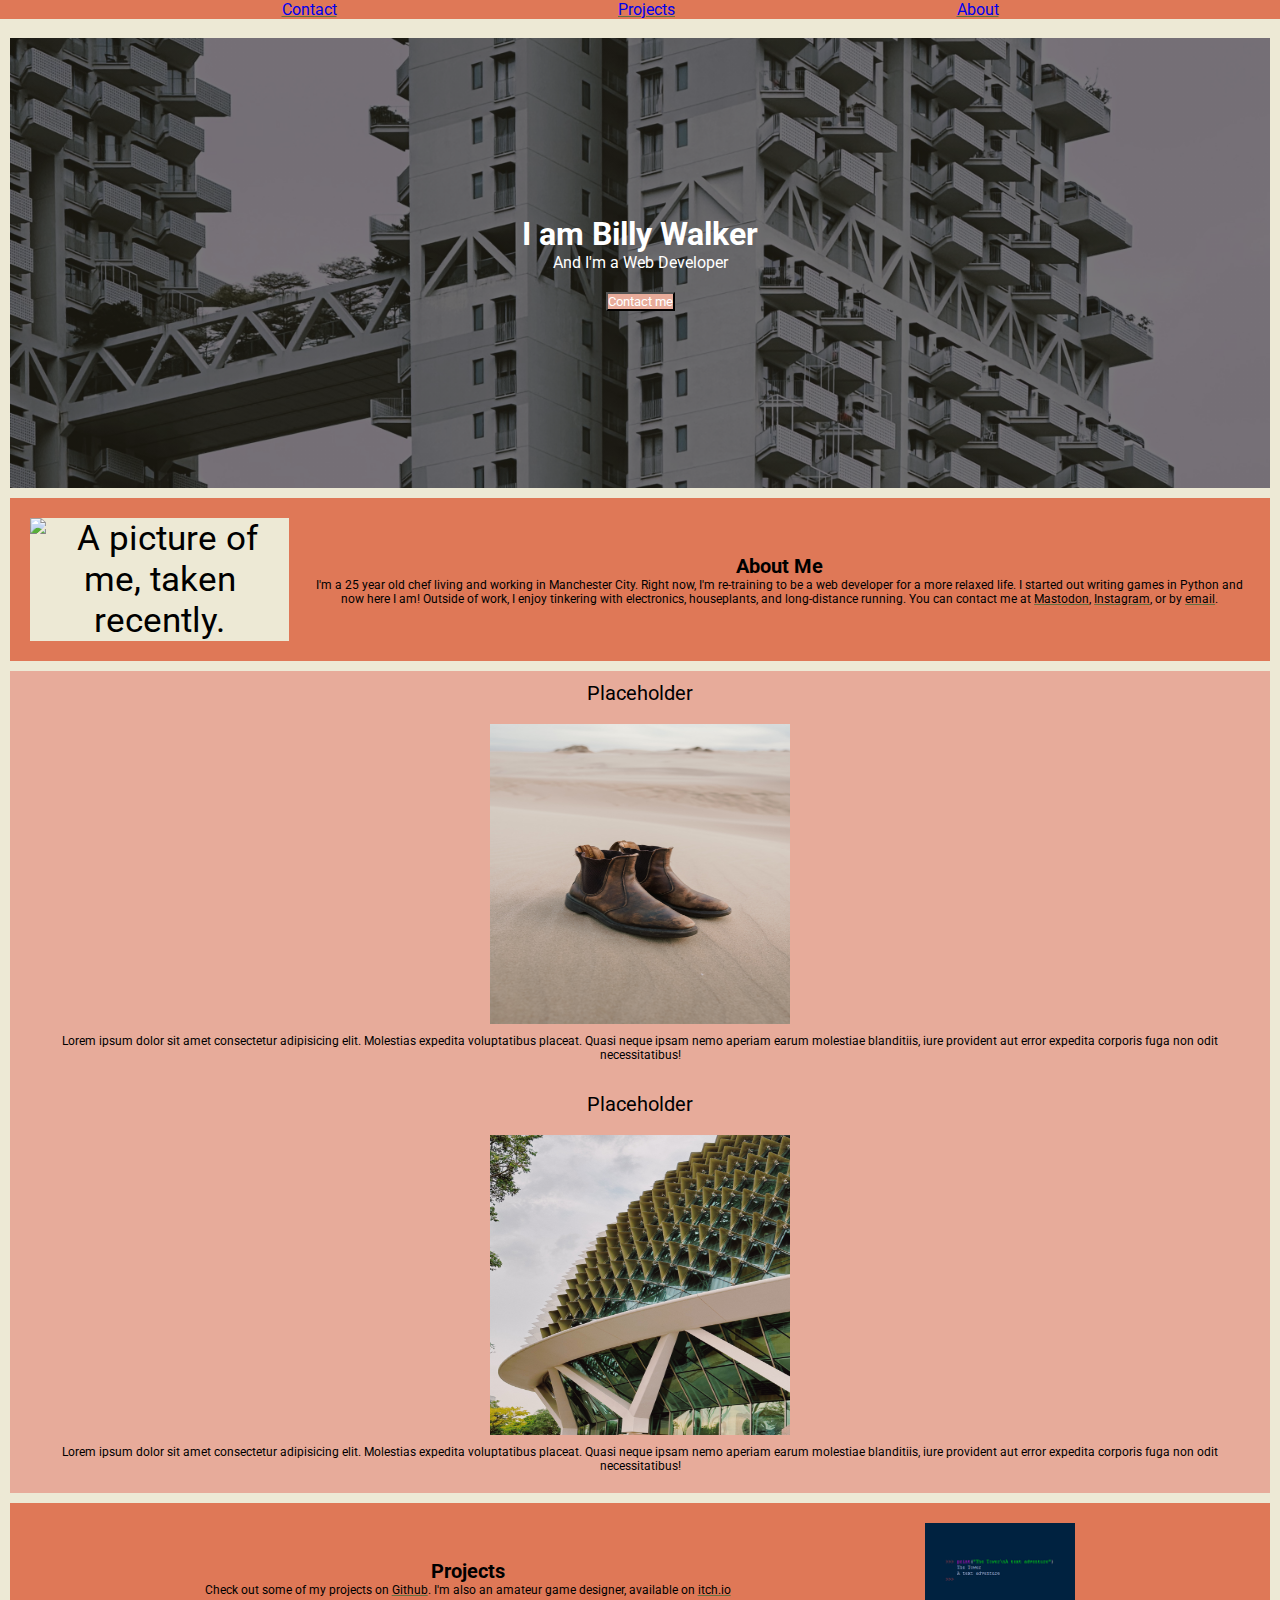
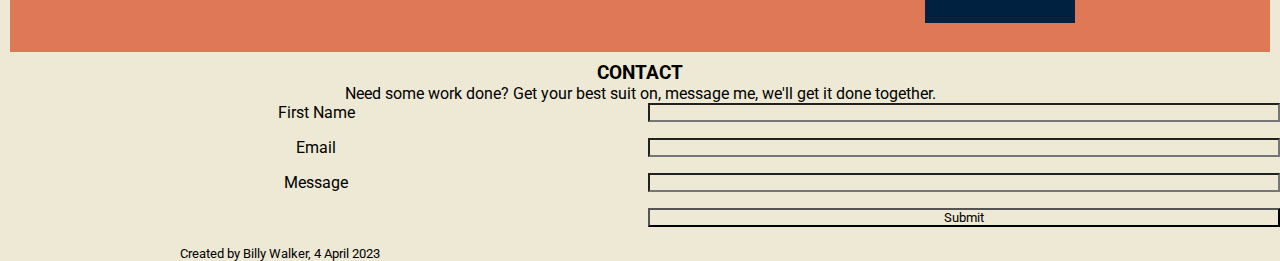
==== commit 03c81f6c: "Minor updates" ====
--- a/index.html
+++ b/index.html
@@ -27,12 +27,10 @@
         <div class="hero-text">
           <h1 class="hero-text-background">I am Billy Walker</h1>
           <p class="hero-text-background">And I'm a Web Developer</p>
-          <button style="background-color: #E7AB9A;" onclick="document.location='#CONTACTME'">Contact me</button>
+          <br>
+          <button style="color:rgb(255, 255, 255); background-color: #E7AB9A;" onclick="document.location='#CONTACTME'">Contact me</button>
         </div>
       </div>
-
-
-    <hr />
         <div class="container2">
             <div class="items-1 item">
                 <img class="profile-pic" src="./images/me.jpg" alt="A picture of me, taken recently." height="200" width="150">
@@ -99,10 +97,11 @@
             </form>
         </div>
     </div>
+    <br>
     <!--todo socials-->
     <footer>
         <div class="footer">
-            <p class="footer">Created by Billy Walker, 4 April 2023</p>
+            <p class="footer-text">Created by Billy Walker, 4 April 2023</p>
             <a href="https://www.instagram.com/korjubzot" class="fa-brands fa-instagram"></a>
             <a href="mailto:korjubzot@gmail.com" class="fa-solid fa-envelope"></a>
             <a href="https://github.com/Korjubzot" class="fa-brands fa-github"></a>
--- a/styles.css
+++ b/styles.css
@@ -16,20 +16,19 @@
 
 /* The hero image */
 .hero-image {
-  /* Use "linear-gradient" to add a darken background effect to the image (photographer.jpg). This will make the text easier to read */
   background-image: linear-gradient(rgba(0, 0, 0, 0.5), rgba(0, 0, 0, 0.5)), url("./images/yana-marudova-Xr5bqh8fjbE-unsplash.jpg");
 
-  /* Set a specific height */
   height: 50%;
 
-  /* Position and center the image to scale nicely on all screens */
   background-position: center;
   background-repeat: no-repeat;
   background-size: cover;
   position: relative;
+  margin-left: 10px;
+  margin-right: 10px;
+  margin-bottom: 10px;
 }
 
-/* Place text in the middle of the image */
 .hero-text {
   text-align: center;
   position: absolute;
@@ -80,9 +79,7 @@
 
 .item {
     background-color: #DF7857;
-    /* color:#fff; */
     font-size: 35px;
-    /* padding: 20px; */
     margin: 10px;
 }
 
@@ -118,14 +115,14 @@
     grid-gap: 16px;
 }
 
-input {
+input, button {
     grid-column: 2 / 3;
-
 }
 
 .footer {
     display: flex;
     justify-content: space-evenly;
+    font-size: smaller;
 }
 
 /* desktop site */
